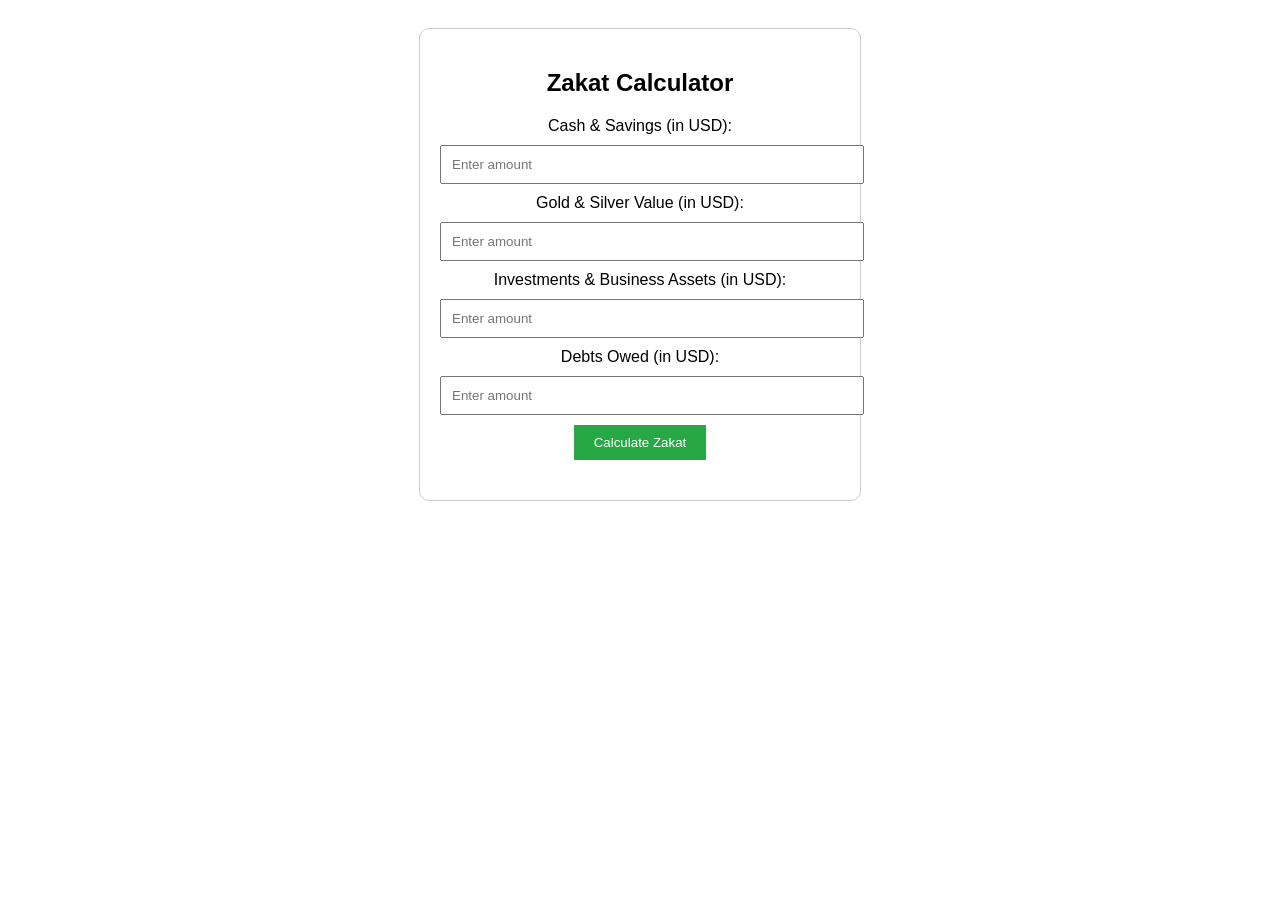
==== index.html @ 5ed5965b "Update and rename zakat-calculator.html to index.html" ====
<!DOCTYPE html>
<html lang="en">
<head>
    <meta charset="UTF-8">
    <meta name="viewport" content="width=device-width, initial-scale=1.0">
    <title>Zakat Calculator</title>
    <style>
        body { font-family: Arial, sans-serif; text-align: center; padding: 20px; }
        .container { max-width: 400px; margin: auto; padding: 20px; border: 1px solid #ccc; border-radius: 10px; }
        input { width: 100%; padding: 10px; margin: 10px 0; }
        button { padding: 10px 20px; background: #28a745; color: white; border: none; cursor: pointer; }
        button:hover { background: #218838; }
        .result { margin-top: 20px; font-weight: bold; }
    </style>
</head>
<body>
    <div class="container">
        <h2>Zakat Calculator</h2>
        <label>Cash & Savings (in USD):</label>
        <input type="number" id="cash" placeholder="Enter amount" required>

        <label>Gold & Silver Value (in USD):</label>
        <input type="number" id="gold" placeholder="Enter amount" required>

        <label>Investments & Business Assets (in USD):</label>
        <input type="number" id="investments" placeholder="Enter amount" required>

        <label>Debts Owed (in USD):</label>
        <input type="number" id="debts" placeholder="Enter amount" required>

        <button onclick="calculateZakat()">Calculate Zakat</button>

        <div class="result" id="zakatResult"></div>
    </div>

    <script>
        function calculateZakat() {
            var cash = parseFloat(document.getElementById('cash').value) || 0;
            var gold = parseFloat(document.getElementById('gold').value) || 0;
            var investments = parseFloat(document.getElementById('investments').value) || 0;
            var debts = parseFloat(document.getElementById('debts').value) || 0;

            var totalWealth = (cash + gold + investments) - debts;
            var nisab = 5460; // Example nisab value based on gold price

            if (totalWealth >= nisab) {
                var zakatDue = totalWealth * 0.025;
                document.getElementById('zakatResult').innerHTML = "Your Zakat due: $" + zakatDue.toFixed(2);
            } else {
                document.getElementById('zakatResult').innerHTML = "You are not required to pay Zakat.";
            }
        }
    </script>
</body>
</html>
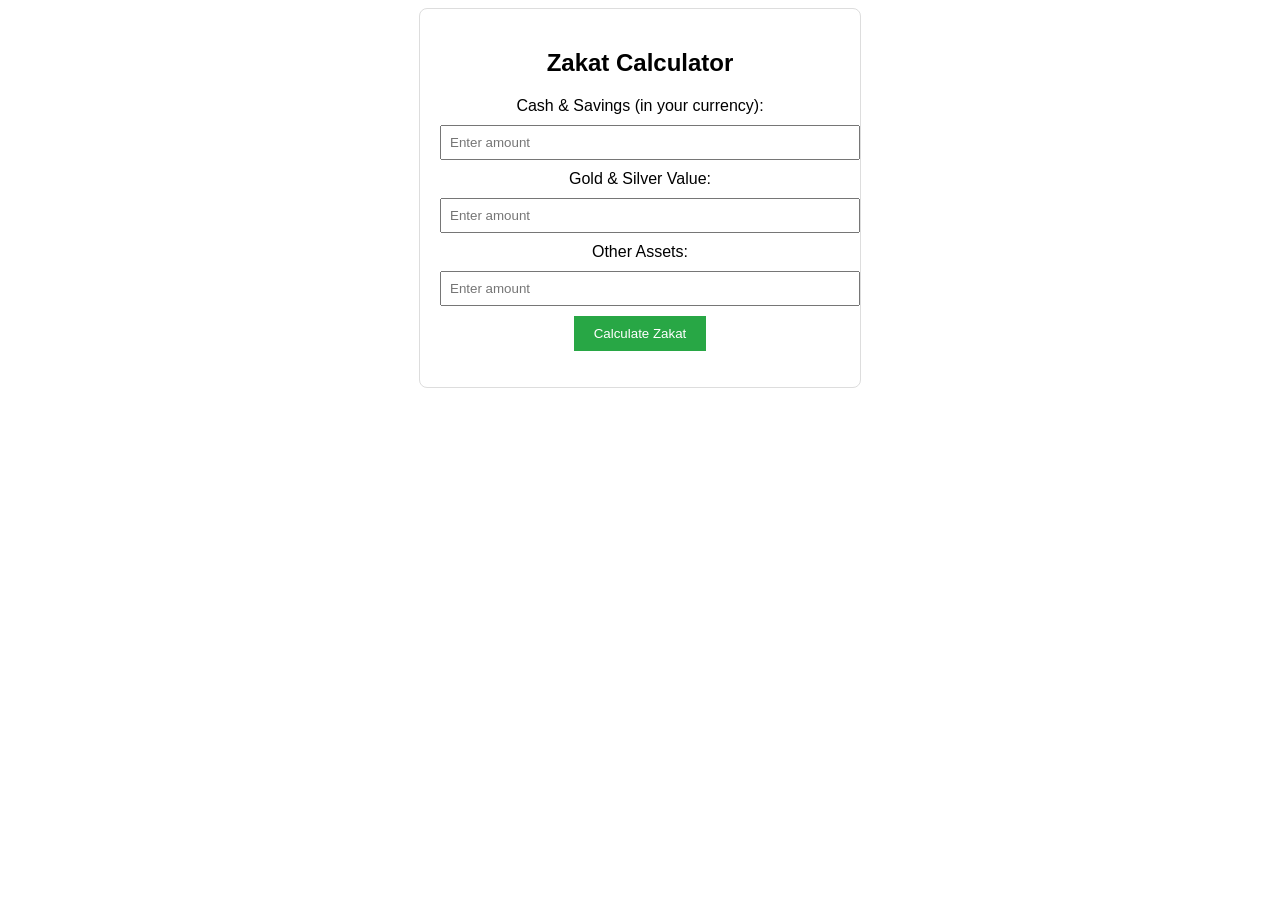
==== commit e431892b: "Update index.html" ====
--- a/index.html
+++ b/index.html
@@ -5,50 +5,40 @@
     <meta name="viewport" content="width=device-width, initial-scale=1.0">
     <title>Zakat Calculator</title>
     <style>
-        body { font-family: Arial, sans-serif; text-align: center; padding: 20px; }
-        .container { max-width: 400px; margin: auto; padding: 20px; border: 1px solid #ccc; border-radius: 10px; }
-        input { width: 100%; padding: 10px; margin: 10px 0; }
+        body { font-family: Arial, sans-serif; text-align: center; }
+        .container { width: 80%; max-width: 400px; margin: auto; padding: 20px; border: 1px solid #ddd; border-radius: 8px; }
+        input { width: 100%; padding: 8px; margin: 10px 0; }
         button { padding: 10px 20px; background: #28a745; color: white; border: none; cursor: pointer; }
         button:hover { background: #218838; }
-        .result { margin-top: 20px; font-weight: bold; }
+        #result { font-weight: bold; margin-top: 10px; }
     </style>
 </head>
 <body>
     <div class="container">
         <h2>Zakat Calculator</h2>
-        <label>Cash & Savings (in USD):</label>
-        <input type="number" id="cash" placeholder="Enter amount" required>
-
-        <label>Gold & Silver Value (in USD):</label>
-        <input type="number" id="gold" placeholder="Enter amount" required>
-
-        <label>Investments & Business Assets (in USD):</label>
-        <input type="number" id="investments" placeholder="Enter amount" required>
-
-        <label>Debts Owed (in USD):</label>
-        <input type="number" id="debts" placeholder="Enter amount" required>
-
+        <label>Cash & Savings (in your currency):</label>
+        <input type="number" id="cash" placeholder="Enter amount" />
+        
+        <label>Gold & Silver Value:</label>
+        <input type="number" id="gold" placeholder="Enter amount" />
+        
+        <label>Other Assets:</label>
+        <input type="number" id="other" placeholder="Enter amount" />
+        
         <button onclick="calculateZakat()">Calculate Zakat</button>
-
-        <div class="result" id="zakatResult"></div>
+        <p id="result"></p>
     </div>
 
     <script>
         function calculateZakat() {
-            var cash = parseFloat(document.getElementById('cash').value) || 0;
-            var gold = parseFloat(document.getElementById('gold').value) || 0;
-            var investments = parseFloat(document.getElementById('investments').value) || 0;
-            var debts = parseFloat(document.getElementById('debts').value) || 0;
-
-            var totalWealth = (cash + gold + investments) - debts;
-            var nisab = 5460; // Example nisab value based on gold price
-
-            if (totalWealth >= nisab) {
-                var zakatDue = totalWealth * 0.025;
-                document.getElementById('zakatResult').innerHTML = "Your Zakat due: $" + zakatDue.toFixed(2);
-            } else {
-                document.getElementById('zakatResult').innerHTML = "You are not required to pay Zakat.";
-            }
+            let cash = parseFloat(document.getElementById("cash").value) || 0;
+            let gold = parseFloat(document.getElementById("gold").value) || 0;
+            let other = parseFloat(document.getElementById("other").value) || 0;
+            
+            let totalWealth = cash + gold + other;
+            let zakat = totalWealth >= 613.35 ? totalWealth * 0.025 : 0; // Nisab threshold ($613.35 as example)
+            
+            document.getElementById("result").innerText = zakat > 0 ? `Your Zakat: ${zakat.toFixed(2)}` : "Zakat not required (below Nisab).";
         }
     </script>
 </body>
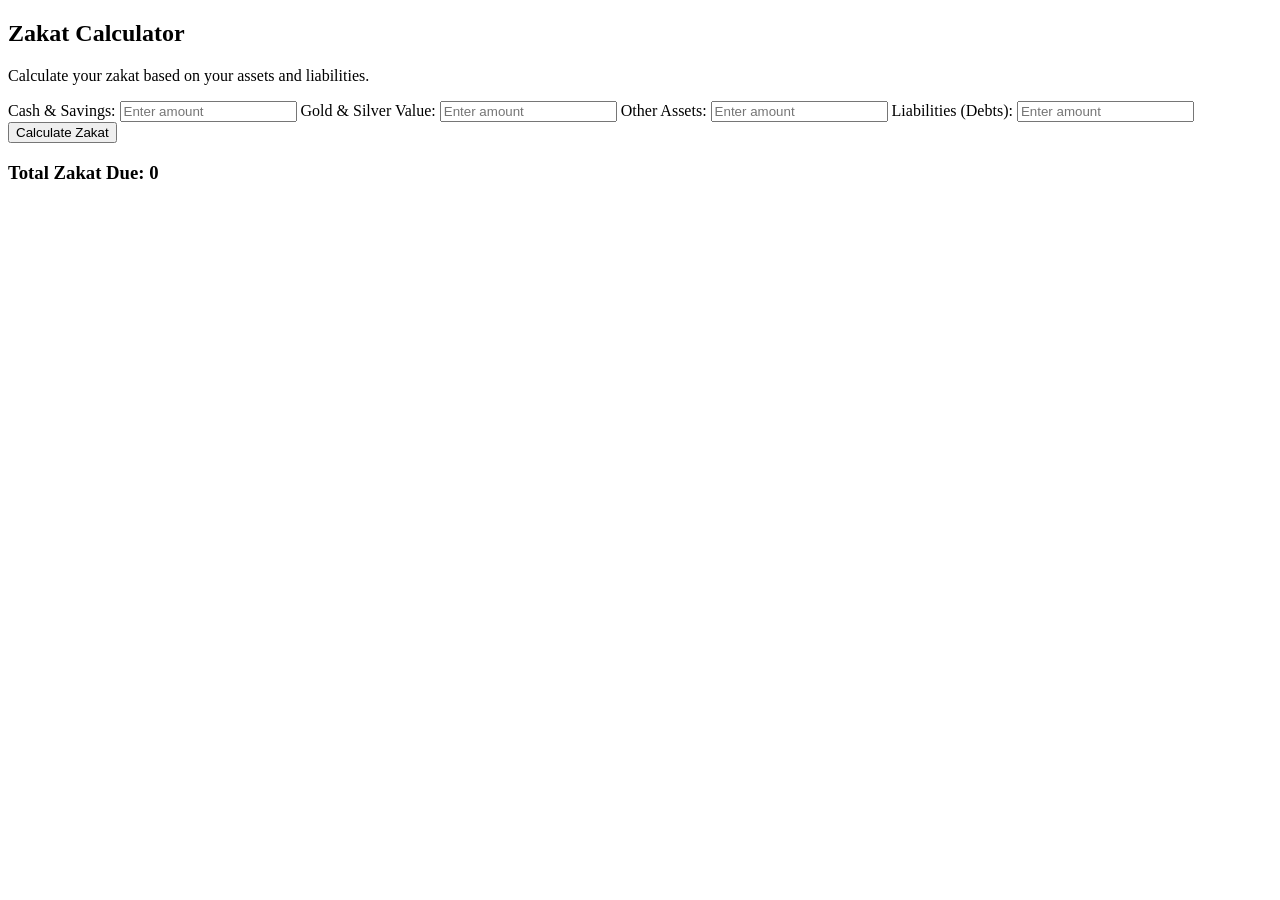
==== commit a50b7efb: "Update index.html" ====
--- a/index.html
+++ b/index.html
@@ -4,41 +4,43 @@
     <meta charset="UTF-8">
     <meta name="viewport" content="width=device-width, initial-scale=1.0">
     <title>Zakat Calculator</title>
-    <style>
-        body { font-family: Arial, sans-serif; text-align: center; }
-        .container { width: 80%; max-width: 400px; margin: auto; padding: 20px; border: 1px solid #ddd; border-radius: 8px; }
-        input { width: 100%; padding: 8px; margin: 10px 0; }
-        button { padding: 10px 20px; background: #28a745; color: white; border: none; cursor: pointer; }
-        button:hover { background: #218838; }
-        #result { font-weight: bold; margin-top: 10px; }
-    </style>
+    <link rel="stylesheet" href="styles.css">
 </head>
 <body>
     <div class="container">
         <h2>Zakat Calculator</h2>
-        <label>Cash & Savings (in your currency):</label>
-        <input type="number" id="cash" placeholder="Enter amount" />
+        <p>Calculate your zakat based on your assets and liabilities.</p>
         
+        <label>Cash & Savings:</label>
+        <input type="number" id="cash" placeholder="Enter amount">
+
         <label>Gold & Silver Value:</label>
-        <input type="number" id="gold" placeholder="Enter amount" />
-        
+        <input type="number" id="gold" placeholder="Enter amount">
+
         <label>Other Assets:</label>
-        <input type="number" id="other" placeholder="Enter amount" />
-        
+        <input type="number" id="assets" placeholder="Enter amount">
+
+        <label>Liabilities (Debts):</label>
+        <input type="number" id="liabilities" placeholder="Enter amount">
+
         <button onclick="calculateZakat()">Calculate Zakat</button>
-        <p id="result"></p>
+
+        <h3>Total Zakat Due: <span id="result">0</span></h3>
     </div>
 
     <script>
         function calculateZakat() {
-            let cash = parseFloat(document.getElementById("cash").value) || 0;
-            let gold = parseFloat(document.getElementById("gold").value) || 0;
-            let other = parseFloat(document.getElementById("other").value) || 0;
+            let cash = parseFloat(document.getElementById('cash').value) || 0;
+            let gold = parseFloat(document.getElementById('gold').value) || 0;
+            let assets = parseFloat(document.getElementById('assets').value) || 0;
+            let liabilities = parseFloat(document.getElementById('liabilities').value) || 0;
             
-            let totalWealth = cash + gold + other;
-            let zakat = totalWealth >= 613.35 ? totalWealth * 0.025 : 0; // Nisab threshold ($613.35 as example)
+            let totalAssets = cash + gold + assets - liabilities;
+            let nisab = 6140; // Example Nisab threshold in currency
             
-            document.getElementById("result").innerText = zakat > 0 ? `Your Zakat: ${zakat.toFixed(2)}` : "Zakat not required (below Nisab).";
+            let zakat = totalAssets >= nisab ? totalAssets * 0.025 : 0;
+            
+            document.getElementById('result').innerText = zakat.toFixed(2);
         }
     </script>
 </body>
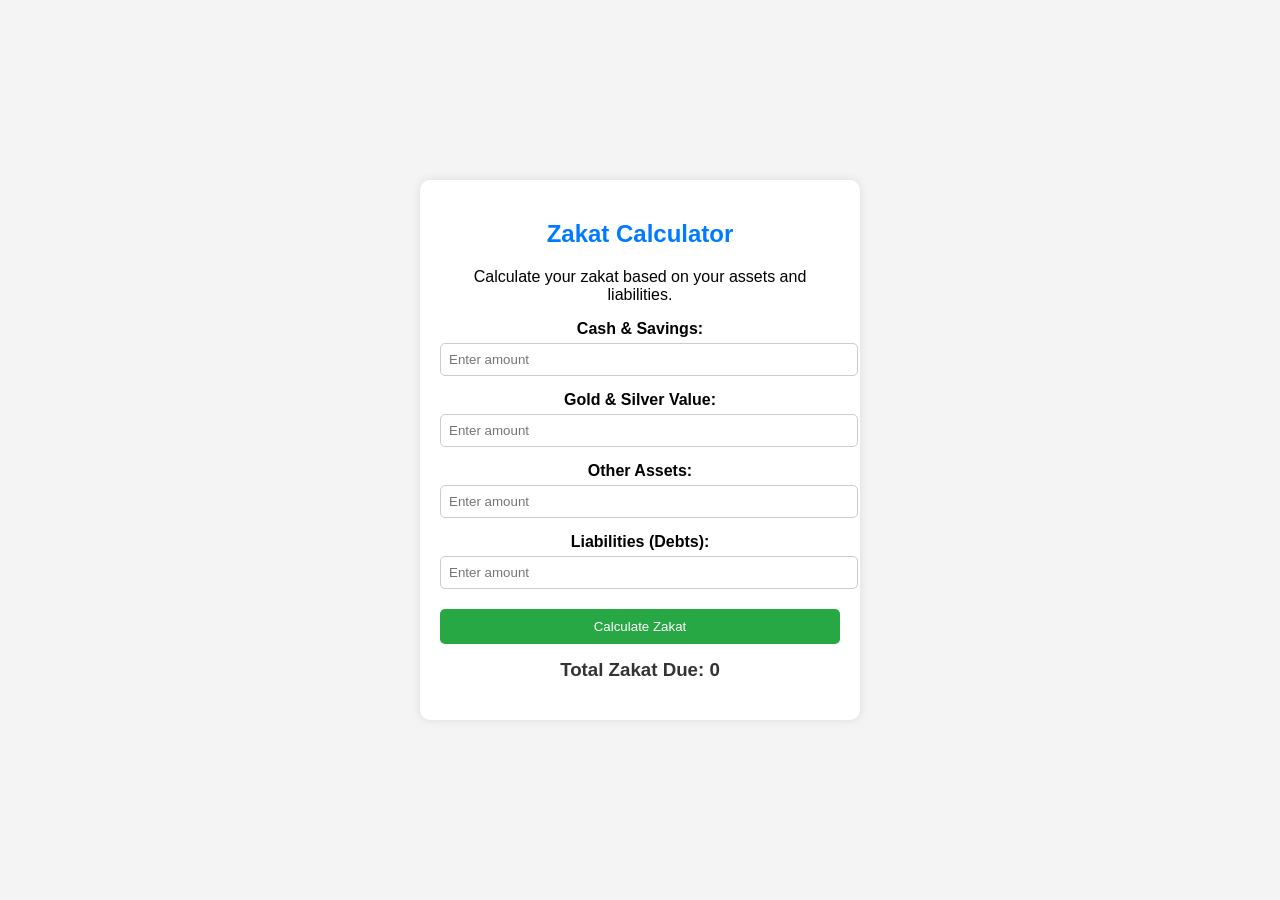
==== commit af300cfe: "Update index.html" ====
--- a/index.html
+++ b/index.html
@@ -5,6 +5,58 @@
     <meta name="viewport" content="width=device-width, initial-scale=1.0">
     <title>Zakat Calculator</title>
     <link rel="stylesheet" href="styles.css">
+    <style>
+        body {
+            font-family: Arial, sans-serif;
+            background-color: #f4f4f4;
+            margin: 0;
+            padding: 0;
+            display: flex;
+            justify-content: center;
+            align-items: center;
+            height: 100vh;
+        }
+        .container {
+            background: white;
+            padding: 20px;
+            border-radius: 10px;
+            box-shadow: 0px 0px 10px rgba(0, 0, 0, 0.1);
+            width: 400px;
+            text-align: center;
+        }
+        h2 {
+            color: #007BFF;
+        }
+        label {
+            display: block;
+            margin-top: 10px;
+            font-weight: bold;
+        }
+        input {
+            width: 100%;
+            padding: 8px;
+            margin: 5px 0;
+            border: 1px solid #ccc;
+            border-radius: 5px;
+        }
+        button {
+            background: #28a745;
+            color: white;
+            padding: 10px;
+            border: none;
+            width: 100%;
+            margin-top: 15px;
+            cursor: pointer;
+            border-radius: 5px;
+        }
+        button:hover {
+            background: #218838;
+        }
+        h3 {
+            margin-top: 15px;
+            color: #333;
+        }
+    </style>
 </head>
 <body>
     <div class="container">
